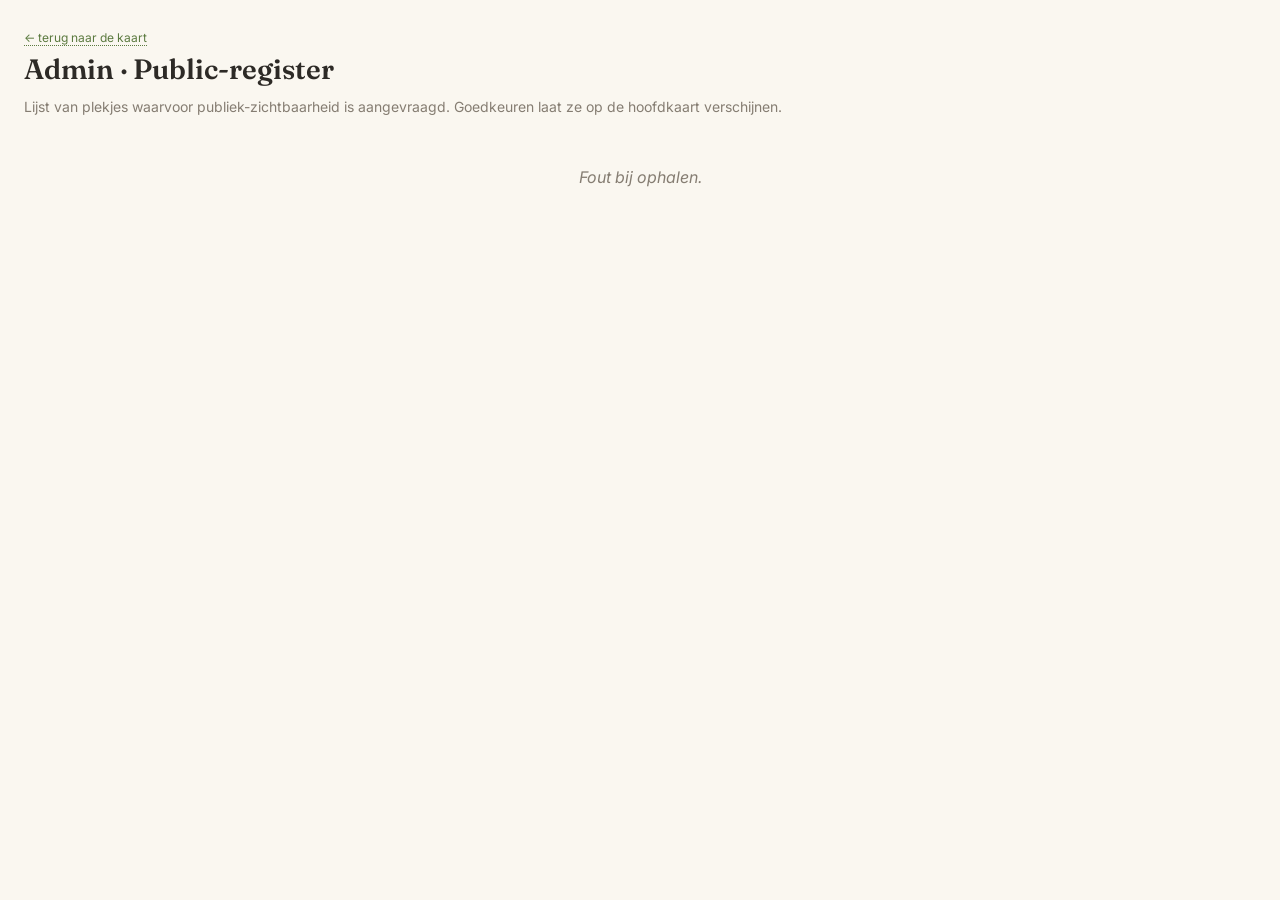
==== app/static/admin.html @ edd08519 "feat(admin): minimal /admin queue page (logged-in admins only)" ====
<!DOCTYPE html>
<html lang="nl">
<head>
<meta charset="utf-8">
<meta name="viewport" content="width=device-width, initial-scale=1.0">
<title>Admin — Bankjes</title>
<link rel="stylesheet" href="https://fonts.googleapis.com/css2?family=Fraunces:opsz,wght@9..144,400;9..144,600&family=Inter:wght@400;500;600&display=swap">
<style>
  :root {
    --cream:#faf7f0; --paper:#fffdf6; --moss:#5b7a3f; --rust:#a06a3f;
    --ink:#2d2a26; --muted:#857d72;
    --line:rgba(45,42,38,0.10); --line-strong:rgba(45,42,38,0.18);
  }
  *{box-sizing:border-box;margin:0;padding:0}
  body{font-family:'Inter',sans-serif;background:var(--cream);color:var(--ink);line-height:1.5;padding:24px}
  h1{font-family:'Fraunces',serif;font-weight:600;font-size:28px;margin-bottom:6px;font-variation-settings:"opsz" 32}
  .lead{color:var(--muted);font-size:14px;margin-bottom:24px}
  .empty{color:var(--muted);font-style:italic;padding:24px 0;text-align:center}
  .card{background:var(--paper);border:1px solid var(--line);border-radius:14px;padding:18px;margin-bottom:14px}
  .card .label{font-family:'Fraunces',serif;font-weight:600;font-size:17px;margin-bottom:4px}
  .card .meta{font-size:12px;color:var(--muted);margin-bottom:8px}
  .card .desc{font-size:13px;color:var(--ink);margin-bottom:10px;line-height:1.5}
  .card .coords{font-family:ui-monospace,monospace;font-size:11px;color:var(--muted)}
  .actions{display:flex;gap:8px;margin-top:12px;flex-wrap:wrap}
  button{background:var(--moss);color:var(--paper);border:none;border-radius:8px;padding:8px 12px;font-family:inherit;font-size:12px;font-weight:600;cursor:pointer}
  button:hover{filter:brightness(0.92)}
  button.deny{background:var(--rust)}
  button.deny:hover{filter:brightness(0.92)}
  .reason{display:none;flex-direction:column;gap:6px;margin-top:8px}
  .reason textarea{padding:8px 10px;border:1px solid var(--line-strong);border-radius:8px;font-family:inherit;font-size:12px;min-height:50px;resize:vertical}
  .card.denying .reason{display:flex}
  .notice{background:var(--paper);border:1px solid var(--rust);border-radius:10px;padding:14px 16px;margin-bottom:16px;font-size:13px}
  a.back{color:var(--moss);text-decoration:none;border-bottom:1px dotted var(--moss);font-size:12px}
</style>
</head>
<body>
<a class="back" href="/">← terug naar de kaart</a>
<h1>Admin · Public-register</h1>
<p class="lead">Lijst van plekjes waarvoor publiek-zichtbaarheid is aangevraagd. Goedkeuren laat ze op de hoofdkaart verschijnen.</p>

<div id="auth-notice" class="notice" style="display:none">
  Niet ingelogd als admin. Login via de hoofdpagina, of stel <code>X-Admin-Token</code> in via dev-tools (<code>localStorage.setItem('admin-token', '...')</code>).
</div>

<div id="pending-list"></div>

<script>
function escapeHtml(s) {
  if (s == null) return "";
  return String(s).replace(/&/g,"&amp;").replace(/</g,"&lt;").replace(/>/g,"&gt;").replace(/"/g,"&quot;");
}

function authHeaders() {
  const token = localStorage.getItem("admin-token");
  return token ? {"X-Admin-Token": token} : {};
}

async function load() {
  try {
    const r = await fetch("/api/admin/spots/pending", {headers: authHeaders()});
    if (r.status === 401 || r.status === 403) {
      document.getElementById("auth-notice").style.display = "block";
      document.getElementById("pending-list").innerHTML = "";
      return;
    }
    const d = await r.json();
    render(d.spots || []);
  } catch (e) {
    document.getElementById("pending-list").innerHTML = '<div class="empty">Fout bij ophalen.</div>';
  }
}

function render(spots) {
  const list = document.getElementById("pending-list");
  if (spots.length === 0) {
    list.innerHTML = '<div class="empty">Niets in de wachtrij.</div>';
    return;
  }
  list.innerHTML = spots.map(s => `
    <div class="card" data-spot-id="${s.id}">
      <div class="label">${escapeHtml(s.label)}</div>
      <div class="meta">door <b>${escapeHtml(s.owner.display_name)}</b> (${escapeHtml(s.owner.email || "")}) · ${escapeHtml(s.created_at || "")}</div>
      ${s.description ? `<div class="desc">${escapeHtml(s.description)}</div>` : ""}
      <div class="coords">${s.lat.toFixed(5)}, ${s.lon.toFixed(5)} · <a href="https://www.google.com/maps/search/?api=1&query=${s.lat},${s.lon}" target="_blank">→ Google Maps</a></div>
      <div class="actions">
        <button class="approve">Goedkeuren</button>
        <button class="deny">Weigeren…</button>
      </div>
      <div class="reason">
        <textarea placeholder="Reden (min 10 tekens)" required></textarea>
        <div class="actions">
          <button class="confirm-deny">Bevestig weigering</button>
        </div>
      </div>
    </div>
  `).join("");
  document.querySelectorAll(".card").forEach(card => {
    const sid = card.dataset.spotId;
    card.querySelector(".approve").addEventListener("click", () => approve(sid));
    card.querySelector(".deny").addEventListener("click", () => card.classList.add("denying"));
    card.querySelector(".confirm-deny").addEventListener("click", () => {
      const reason = card.querySelector("textarea").value.trim();
      if (reason.length < 10) {
        alert("Reden moet minstens 10 tekens zijn.");
        return;
      }
      deny(sid, reason);
    });
  });
}

async function approve(sid) {
  const r = await fetch(`/api/admin/spots/${sid}/approve`, {
    method: "POST",
    headers: {"Content-Type": "application/json", ...authHeaders()},
    body: JSON.stringify({}),
  });
  if (r.ok) load();
  else alert("Approve failed: " + r.status);
}

async function deny(sid, reason) {
  const r = await fetch(`/api/admin/spots/${sid}/deny`, {
    method: "POST",
    headers: {"Content-Type": "application/json", ...authHeaders()},
    body: JSON.stringify({reason}),
  });
  if (r.ok) load();
  else alert("Deny failed: " + r.status);
}

load();
</script>
</body>
</html>
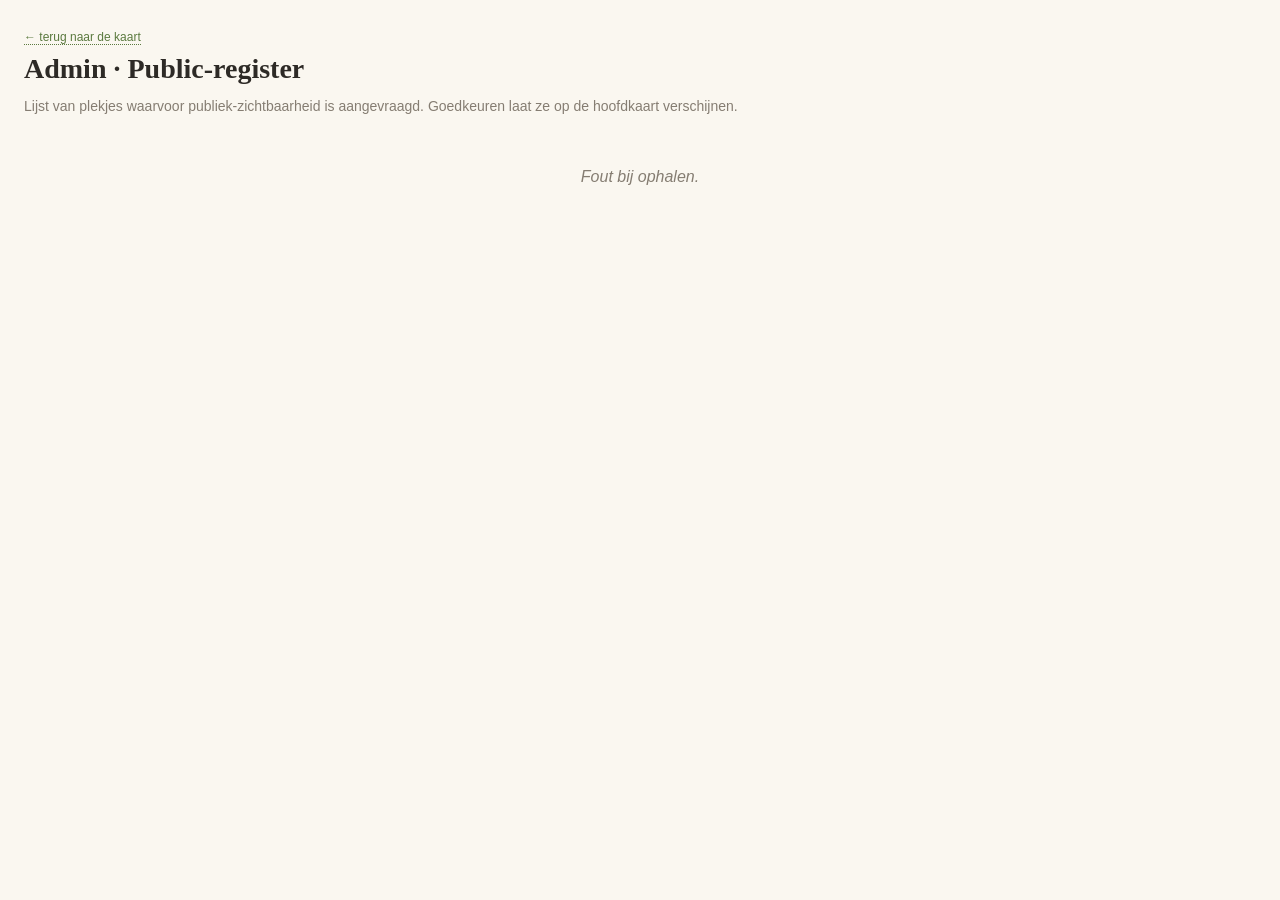
==== commit 2baa94a1: "WIP on feat/degoogle-complete: 69ac052 Merge pull request #26 from stephenadei/feat/own-navigation" ====
--- a/app/static/admin.html
+++ b/app/static/admin.html
@@ -4,7 +4,7 @@
 <meta charset="utf-8">
 <meta name="viewport" content="width=device-width, initial-scale=1.0">
 <title>Admin — Bankjes</title>
-<link rel="stylesheet" href="https://fonts.googleapis.com/css2?family=Fraunces:opsz,wght@9..144,400;9..144,600&family=Inter:wght@400;500;600&display=swap">
+<link rel="stylesheet" href="/static/fonts/fonts.css">
 <style>
   :root {
     --cream:#faf7f0; --paper:#fffdf6; --moss:#5b7a3f; --rust:#a06a3f;
@@ -81,7 +81,7 @@
       <div class="label">${escapeHtml(s.label)}</div>
       <div class="meta">door <b>${escapeHtml(s.owner.display_name)}</b> (${escapeHtml(s.owner.email || "")}) · ${escapeHtml(s.created_at || "")}</div>
       ${s.description ? `<div class="desc">${escapeHtml(s.description)}</div>` : ""}
-      <div class="coords">${s.lat.toFixed(5)}, ${s.lon.toFixed(5)} · <a href="https://www.google.com/maps/search/?api=1&query=${s.lat},${s.lon}" target="_blank">→ Google Maps</a></div>
+      <div class="coords">${s.lat.toFixed(5)}, ${s.lon.toFixed(5)} · <a href="https://www.openstreetmap.org/?mlat=${s.lat}&mlon=${s.lon}#map=19/${s.lat}/${s.lon}" target="_blank">→ OSM</a></div>
       <div class="actions">
         <button class="approve">Goedkeuren</button>
         <button class="deny">Weigeren…</button>
